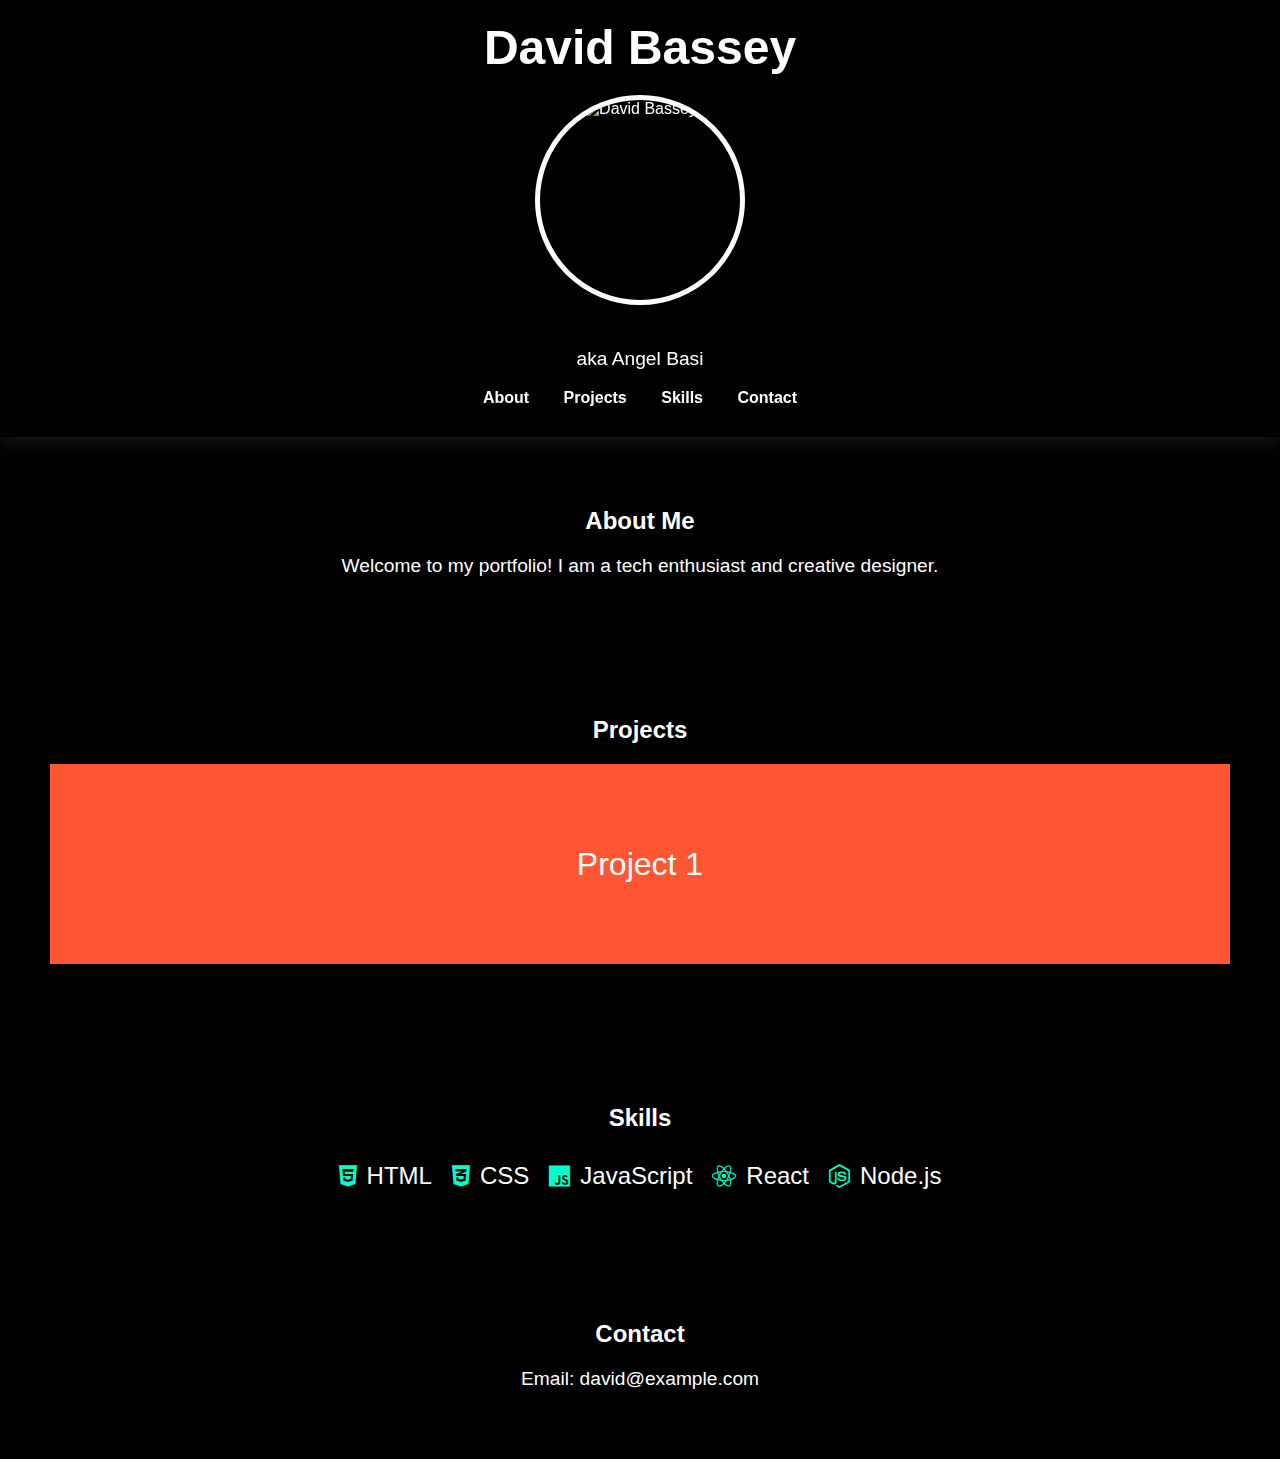
==== portfolio.html @ 396c5d37 "Create portfolio.html" ====
<!DOCTYPE html>
<html lang="en">
<head>
    <meta charset="UTF-8">
    <meta name="viewport" content="width=device-width, initial-scale=1.0">
    <title>David Bassey - Portfolio</title>
    <link rel="stylesheet" href="https://cdnjs.cloudflare.com/ajax/libs/font-awesome/6.0.0-beta3/css/all.min.css">
    <style>
        body {
            margin: 0;
            font-family: 'Arial', sans-serif;
            background-color: #000;
            color: #fff;
            overflow: hidden;
        }
        header {
            text-align: center;
            padding: 20px;
            animation: fadeIn 1s;
            position: sticky;
            top: 0;
            background: rgba(0, 0, 0, 0.8);
            z-index: 1000;
            box-shadow: 0 4px 20px rgba(255, 255, 255, 0.1);
        }
        nav {
            margin: 10px 0;
        }
        nav a {
            color: #fff;
            margin: 0 15px;
            text-decoration: none;
            font-weight: bold;
            transition: color 0.3s, transform 0.3s;
        }
        nav a:hover {
            color: #00ffcc;
            transform: scale(1.1);
        }
        h1 {
            font-size: 3em;
            margin: 0;
            animation: slideDown 1s;
        }
        p {
            font-size: 1.2em;
            animation: fadeIn 1s 0.5s forwards;
        }
        .section {
            padding: 50px;
            text-align: center;
            animation: slideIn 1s forwards;
        }
        .image-container {
            margin: 20px 0;
            width: 200px;
            height: 200px;
            border-radius: 50%;
            overflow: hidden;
            display: inline-block;
            border: 5px solid #fff; /* Optional border */
            animation: pulse 2s infinite;
        }
        .image-container img {
            width: 100%;
            height: auto;
            transition: transform 0.5s;
        }
        .image-container:hover img {
            transform: scale(1.1);
        }
        .carousel {
            display: flex;
            overflow: hidden;
            position: relative;
            height: 200px;
            margin: 20px 0;
        }
        .carousel-inner {
            display: flex;
            transition: transform 0.5s ease;
            width: 400%;
        }
        .carousel-item {
            min-width: 100%;
            height: 100%;
            display: flex;
            justify-content: center;
            align-items: center;
            color: #fff;
            font-size: 2em;
            position: relative;
            overflow: hidden;
            animation: fadeInUp 0.5s forwards;
        }
        .carousel-item::before {
            content: '';
            position: absolute;
            top: 0;
            left: 0;
            right: 0;
            bottom: 0;
            background: rgba(255, 255, 255, 0.1);
            transition: opacity 0.5s;
            opacity: 0;
        }
        .carousel-item:hover::before {
            opacity: 1;
        }
        .skills {
            display: flex;
            justify-content: center;
            flex-wrap: wrap;
            margin-top: 20px;
        }
        .skill {
            margin: 10px;
            font-size: 1.5em;
            transition: transform 0.3s, color 0.3s;
            display: flex;
            align-items: center;
        }
        .skill i {
            margin-right: 10px;
            color: #00ffcc;
        }
        .skill:hover {
            transform: scale(1.2);
            color: #00ffcc;
        }
        @keyframes fadeIn {
            from { opacity: 0; }
            to { opacity: 1; }
        }
        @keyframes slideDown {
            from { transform: translateY(-20px); opacity: 0; }
            to { transform: translateY(0); opacity: 1; }
        }
        @keyframes slideIn {
            from { transform: translateY(50px); opacity: 0; }
            to { transform: translateY(0); opacity: 1; }
        }
        @keyframes pulse {
            0%, 100% { transform: scale(1); }
            50% { transform: scale(1.05); }
        }
        @keyframes fadeInUp {
            from { transform: translateY(20px); opacity: 0; }
            to { transform: translateY(0); opacity: 1; }
        }
    </style>
    <script>
        let currentIndex = 0;

        function showNext() {
            const items = document.querySelectorAll('.carousel-item');
            currentIndex = (currentIndex + 1) % items.length;
            document.querySelector('.carousel-inner').style.transform = `translateX(-${currentIndex * 100}%)`;
        }

        setInterval(showNext, 3000);
    </script>
</head>
<body>
    <header>
        <h1>David Bassey</h1>
        <div class="image-container">
            <img src="your-image-url.jpg" alt="David Bassey">
        </div>
        <p>aka Angel Basi</p>
        <nav>
            <a href="#about">About</a>
            <a href="#projects">Projects</a>
            <a href="#skills">Skills</a>
            <a href="#contact">Contact</a>
        </nav>
    </header>
    
    <div class="section" id="about">
        <h2>About Me</h2>
        <p>Welcome to my portfolio! I am a tech enthusiast and creative designer.</p>
    </div>

    <div class="section" id="projects">
        <h2>Projects</h2>
        <div class="carousel">
            <div class="carousel-inner">
                <div class="carousel-item" style="background-color: #ff5733;">Project 1</div>
                <div class="carousel-item" style="background-color: #33ff57;">Project 2</div>
                <div class="carousel-item" style="background-color: #3357ff;">Project 3</div>
                <div class="carousel-item" style="background-color: #f3ff33;">Project 4</div>
            </div>
        </div>
    </div>

    <div class="section" id="skills">
        <h2>Skills</h2>
        <div class="skills">
            <div class="skill"><i class="fab fa-html5"></i>HTML</div>
            <div class="skill"><i class="fab fa-css3-alt"></i>CSS</div>
            <div class="skill"><i class="fab fa-js"></i>JavaScript</div>
            <div class="skill"><i class="fab fa-react"></i>React</div>
            <div class="skill"><i class="fab fa-node-js"></i>Node.js</div>
        </div>
    </div>

    <div class="section" id="contact">
        <h2>Contact</h2>
        <p>Email: david@example.com</p>
    </div>
</body>
</html>
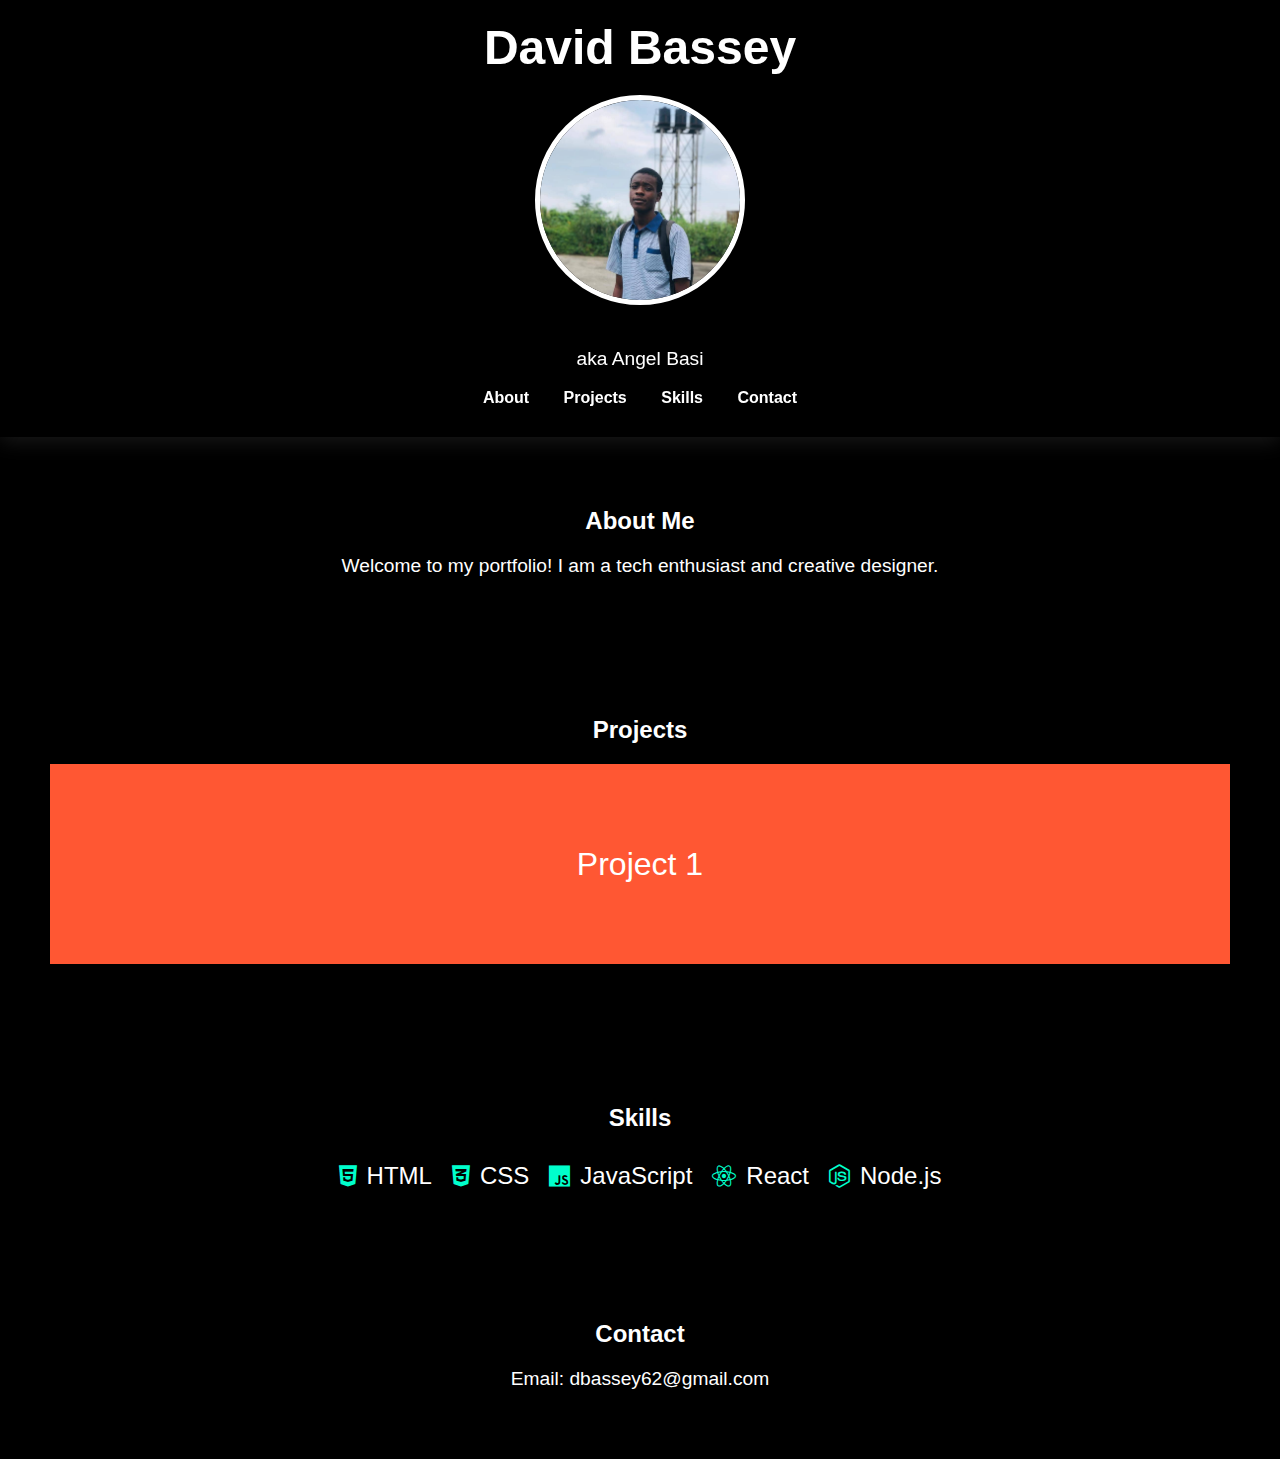
==== commit dfa42652: "portfolio.html" ====
--- a/portfolio.html
+++ b/portfolio.html
@@ -165,7 +165,7 @@
     <header>
         <h1>David Bassey</h1>
         <div class="image-container">
-            <img src="your-image-url.jpg" alt="David Bassey">
+            <img src="me.jpg" alt="David Bassey">
         </div>
         <p>aka Angel Basi</p>
         <nav>
@@ -206,7 +206,7 @@
 
     <div class="section" id="contact">
         <h2>Contact</h2>
-        <p>Email: david@example.com</p>
+        <p>Email: dbassey62@gmail.com</p>
     </div>
 </body>
 </html>
